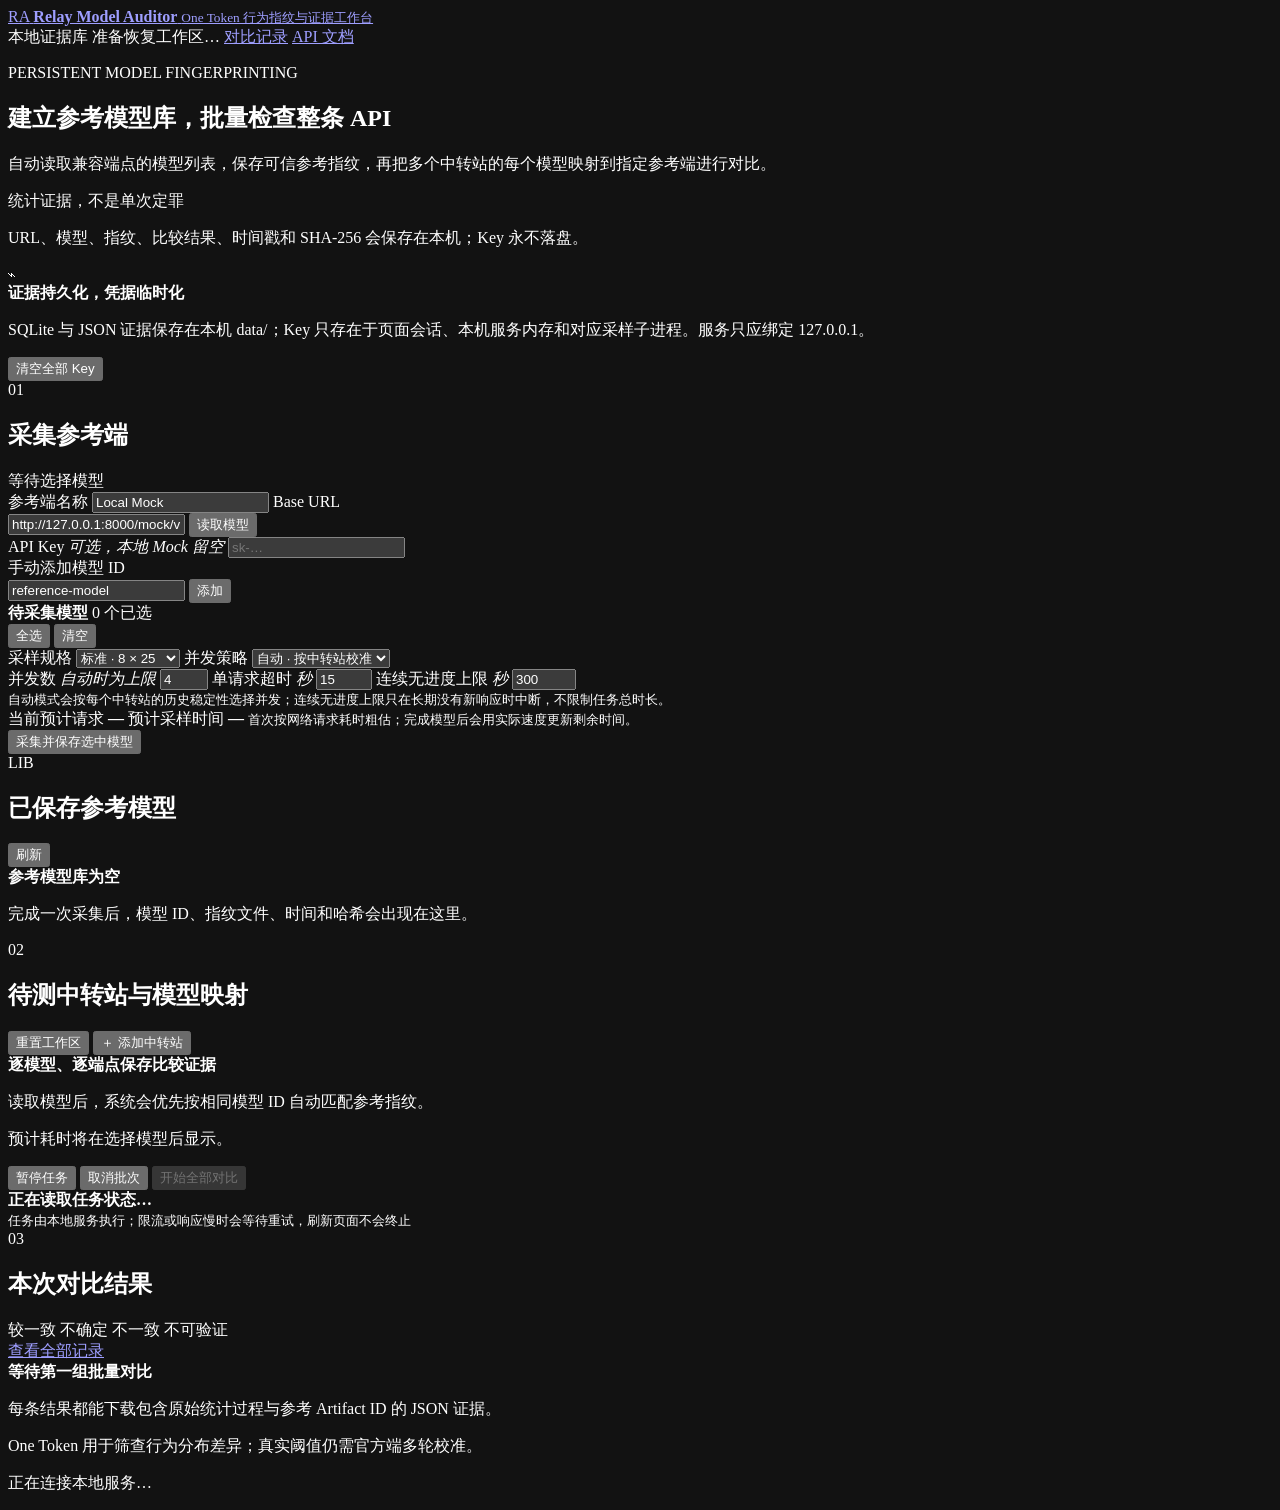
==== src/relay_auditor/web/index.html @ a0564fc6 "feat: add v0.2 audit workflows and safe One Token decisions" ====
<!doctype html>
<html lang="zh-CN">
  <head>
    <meta charset="utf-8">
    <meta name="viewport" content="width=device-width, initial-scale=1">
    <meta name="color-scheme" content="dark">
    <title>Relay Model Auditor</title>
    <link rel="icon" href="/assets/favicon.svg" type="image/svg+xml">
    <link rel="stylesheet" href="/assets/styles.css">
    <script src="/assets/status.js" defer></script>
    <script src="/assets/app.js" defer></script>
  </head>
  <body>
    <div class="page-shell">
      <header class="topbar">
        <a class="brand" href="/" aria-label="Relay Model Auditor 首页">
          <span class="brand-mark" aria-hidden="true">RA</span>
          <span>
            <strong>Relay Model Auditor</strong>
            <small>One Token 行为指纹与证据工作台</small>
          </span>
        </a>
        <div class="topbar-actions">
          <span class="status-pill"><i></i> 本地证据库</span>
          <span id="workspace-status" class="draft-status">准备恢复工作区…</span>
          <a class="text-link" href="/history">对比记录</a>
          <a class="text-link" href="/docs" target="_blank" rel="noreferrer">API 文档</a>
        </div>
      </header>

      <main>
        <section class="hero">
          <div>
            <p class="eyebrow">PERSISTENT MODEL FINGERPRINTING</p>
            <h1>建立参考模型库，批量检查整条 API</h1>
            <p class="hero-copy">
              自动读取兼容端点的模型列表，保存可信参考指纹，再把多个中转站的每个模型映射到指定参考端进行对比。
            </p>
          </div>
          <div class="hero-note">
            <span>统计证据，不是单次定罪</span>
            <p>URL、模型、指纹、比较结果、时间戳和 SHA-256 会保存在本机；Key 永不落盘。</p>
          </div>
        </section>

        <section class="security-banner" aria-label="密钥和证据说明">
          <div class="security-icon" aria-hidden="true">⌁</div>
          <div>
            <strong>证据持久化，凭据临时化</strong>
            <p>SQLite 与 JSON 证据保存在本机 data/；Key 只存在于页面会话、本机服务内存和对应采样子进程。服务只应绑定 127.0.0.1。</p>
          </div>
          <button id="clear-keys" class="button button-ghost" type="button">清空全部 Key</button>
        </section>

        <div class="workspace-grid reference-grid">
          <section class="panel setup-panel">
            <div class="panel-heading">
              <div>
                <span class="step-number">01</span>
                <h2>采集参考端</h2>
              </div>
              <span id="reference-badge" class="badge badge-muted">等待选择模型</span>
            </div>

            <form id="reference-form" autocomplete="off">
              <label>
                <span>参考端名称</span>
                <input id="reference-name" required value="Local Mock" placeholder="例如 OpenAI 官方" maxlength="60">
              </label>
              <label>
                <span>Base URL</span>
                <div class="input-action">
                  <input id="reference-url" type="url" required value="http://127.0.0.1:8000/mock/v1"
                    placeholder="https://api.openai.com/v1" spellcheck="false">
                  <button id="fetch-reference-models" class="button button-secondary" type="button">读取模型</button>
                </div>
              </label>
              <label>
                <span>API Key <em>可选，本地 Mock 留空</em></span>
                <input id="reference-key" class="api-key" type="password" autocomplete="new-password"
                  placeholder="sk-…" spellcheck="false">
              </label>

              <div class="manual-model">
                <label>
                  <span>手动添加模型 ID</span>
                  <div class="input-action">
                    <input id="reference-manual-model" value="reference-model" placeholder="model-id" spellcheck="false">
                    <button id="add-reference-model" class="button button-secondary" type="button">添加</button>
                  </div>
                </label>
              </div>

              <div id="reference-model-picker" class="model-picker">
                <div class="model-picker-heading">
                  <div>
                    <strong>待采集模型</strong>
                    <span id="reference-model-count">0 个已选</span>
                  </div>
                  <div class="compact-actions">
                    <button id="select-all-reference-models" type="button">全选</button>
                    <button id="clear-reference-models" type="button">清空</button>
                  </div>
                </div>
                <div id="reference-model-list" class="model-list"></div>
              </div>

              <div class="settings-block">
                <div class="field-row strategy-row">
                  <label>
                    <span>采样规格</span>
                    <select id="preset">
                      <option value="quick">快速 · 4 × 15</option>
                      <option value="standard" selected>标准 · 8 × 25</option>
                      <option value="strict">严格 · 16 × 25</option>
                    </select>
                  </label>
                  <label>
                    <span>并发策略</span>
                    <select id="concurrency-mode">
                      <option value="auto" selected>自动 · 按中转站校准</option>
                      <option value="fixed">固定</option>
                    </select>
                  </label>
                </div>
                <div class="field-row timeout-row">
                  <label>
                    <span>并发数 <em>自动时为上限</em></span>
                    <input id="concurrency" type="number" min="1" max="20" value="4">
                  </label>
                  <label>
                    <span>单请求超时 <em>秒</em></span>
                    <input id="request-timeout" type="number" min="3" max="120" value="15">
                  </label>
                  <label>
                    <span>连续无进度上限 <em>秒</em></span>
                    <input id="model-timeout" type="number" min="30" max="1800" value="300">
                  </label>
                </div>
                <small id="concurrency-note" class="setting-note">自动模式会按每个中转站的历史稳定性选择并发；连续无进度上限只在长期没有新响应时中断，不限制任务总时长。</small>
                <div class="cost-preview">
                  <span>当前预计请求</span>
                  <strong id="request-estimate">—</strong>
                  <span>预计采样时间</span>
                  <strong id="time-estimate">—</strong>
                  <small id="time-estimate-note">首次按网络请求耗时粗估；完成模型后会用实际速度更新剩余时间。</small>
                </div>
              </div>

              <button id="collect-reference" class="button button-primary button-full" type="submit">
                采集并保存选中模型
              </button>
            </form>
            <div id="reference-progress" class="reference-summary hidden" aria-live="polite"></div>
          </section>

          <section class="panel library-panel">
            <div class="panel-heading">
              <div>
                <span class="step-number">LIB</span>
                <h2>已保存参考模型</h2>
              </div>
              <button id="refresh-references" class="button button-ghost" type="button">刷新</button>
            </div>
            <div id="reference-library-empty" class="compact-empty">
              <strong>参考模型库为空</strong>
              <p>完成一次采集后，模型 ID、指纹文件、时间和哈希会出现在这里。</p>
            </div>
            <div id="reference-library" class="reference-library"></div>
          </section>
        </div>

        <section class="panel targets-panel full-panel">
          <div class="panel-heading">
            <div>
              <span class="step-number">02</span>
              <h2>待测中转站与模型映射</h2>
            </div>
            <div class="panel-heading-actions">
              <button id="reset-workspace" class="button button-ghost" type="button">重置工作区</button>
              <button id="add-target" class="button button-secondary" type="button">＋ 添加中转站</button>
            </div>
          </div>
          <div id="target-list" class="target-list"></div>
          <div class="run-bar">
            <div>
              <strong>逐模型、逐端点保存比较证据</strong>
              <p id="mapping-summary">读取模型后，系统会优先按相同模型 ID 自动匹配参考指纹。</p>
              <p id="mapping-time-estimate">预计耗时将在选择模型后显示。</p>
            </div>
            <div class="run-actions">
              <button id="pause-batch" class="button button-secondary hidden" type="button" data-allow-busy="true">暂停任务</button>
              <button id="cancel-batch" class="button button-danger hidden" type="button" data-allow-busy="true">取消批次</button>
              <button id="run-all" class="button button-primary" type="button" disabled>开始全部对比</button>
            </div>
          </div>
          <section id="active-batch-panel" class="active-batch-panel hidden" aria-live="polite">
            <div class="active-batch-heading">
              <div>
                <span class="live-dot" aria-hidden="true"></span>
                <div class="active-batch-title">
                  <strong id="active-batch-status">正在读取任务状态…</strong>
                  <span id="active-batch-counts" class="batch-state-summary"></span>
                </div>
              </div>
              <small>任务由本地服务执行；限流或响应慢时会等待重试，刷新页面不会终止</small>
            </div>
            <div id="active-batch-list" class="active-batch-list"></div>
          </section>
        </section>

        <section class="panel results-panel">
          <div class="panel-heading">
            <div>
              <span class="step-number">03</span>
              <h2 id="results-title">本次对比结果</h2>
            </div>
            <div class="results-heading-actions">
              <div class="legend" aria-label="结果图例">
                <span><i class="dot match"></i>较一致</span>
                <span><i class="dot uncertain"></i>不确定</span>
                <span><i class="dot mismatch"></i>不一致</span>
                <span><i class="dot unverifiable"></i>不可验证</span>
              </div>
              <a class="button button-ghost history-link" href="/history">查看全部记录</a>
            </div>
          </div>
          <div id="empty-results" class="empty-state">
            <div class="empty-orbit" aria-hidden="true"><i></i></div>
            <strong>等待第一组批量对比</strong>
            <p>每条结果都能下载包含原始统计过程与参考 Artifact ID 的 JSON 证据。</p>
          </div>
          <div id="results" class="results-grid"></div>
        </section>
      </main>

      <footer>
        <p>One Token 用于筛查行为分布差异；真实阈值仍需官方端多轮校准。</p>
        <p id="app-health">正在连接本地服务…</p>
      </footer>
    </div>

    <template id="target-template">
      <article class="target-card station-card">
        <div class="target-card-header">
          <label class="target-name-label">
            <span class="sr-only">中转站名称</span>
            <input class="target-name" value="中转站" maxlength="80" aria-label="中转站名称">
          </label>
          <div class="target-actions">
            <span class="target-state badge badge-muted">尚未读取模型</span>
            <button class="icon-button remove-target" type="button" title="移除中转站" aria-label="移除中转站">×</button>
          </div>
        </div>
        <div class="station-fields">
          <label>
            <span>Base URL</span>
            <input class="target-url" type="url" required placeholder="https://relay.example.com/v1" spellcheck="false">
          </label>
          <label>
            <span>API Key <em>可选</em></span>
            <input class="target-key api-key" type="password" autocomplete="new-password" placeholder="sk-…" spellcheck="false">
          </label>
          <button class="button button-secondary fetch-target-models" type="button">读取全部模型</button>
        </div>
        <div class="manual-model compact-manual">
          <input class="target-manual-model" placeholder="手动输入 model-id" spellcheck="false">
          <button class="button button-ghost add-target-model" type="button">添加模型</button>
        </div>
        <div class="mapping-block hidden">
          <div class="mapping-heading">
            <span>待测模型</span>
            <span>选择参考指纹</span>
            <span>优先级</span>
            <span>状态</span>
          </div>
          <div class="mapping-list"></div>
        </div>
        <p class="target-message" aria-live="polite"></p>
      </article>
    </template>

    <template id="mapping-template">
      <div class="mapping-row">
        <label class="model-toggle">
          <input class="mapping-enabled" type="checkbox">
          <span class="mapping-model"></span>
        </label>
        <select class="mapping-reference" aria-label="参考指纹"></select>
        <select class="mapping-priority" aria-label="任务优先级">
          <option value="80">高</option>
          <option value="50" selected>普通</option>
          <option value="20">低</option>
        </select>
        <span class="mapping-state badge badge-muted">未映射</span>
      </div>
    </template>
  </body>
</html>
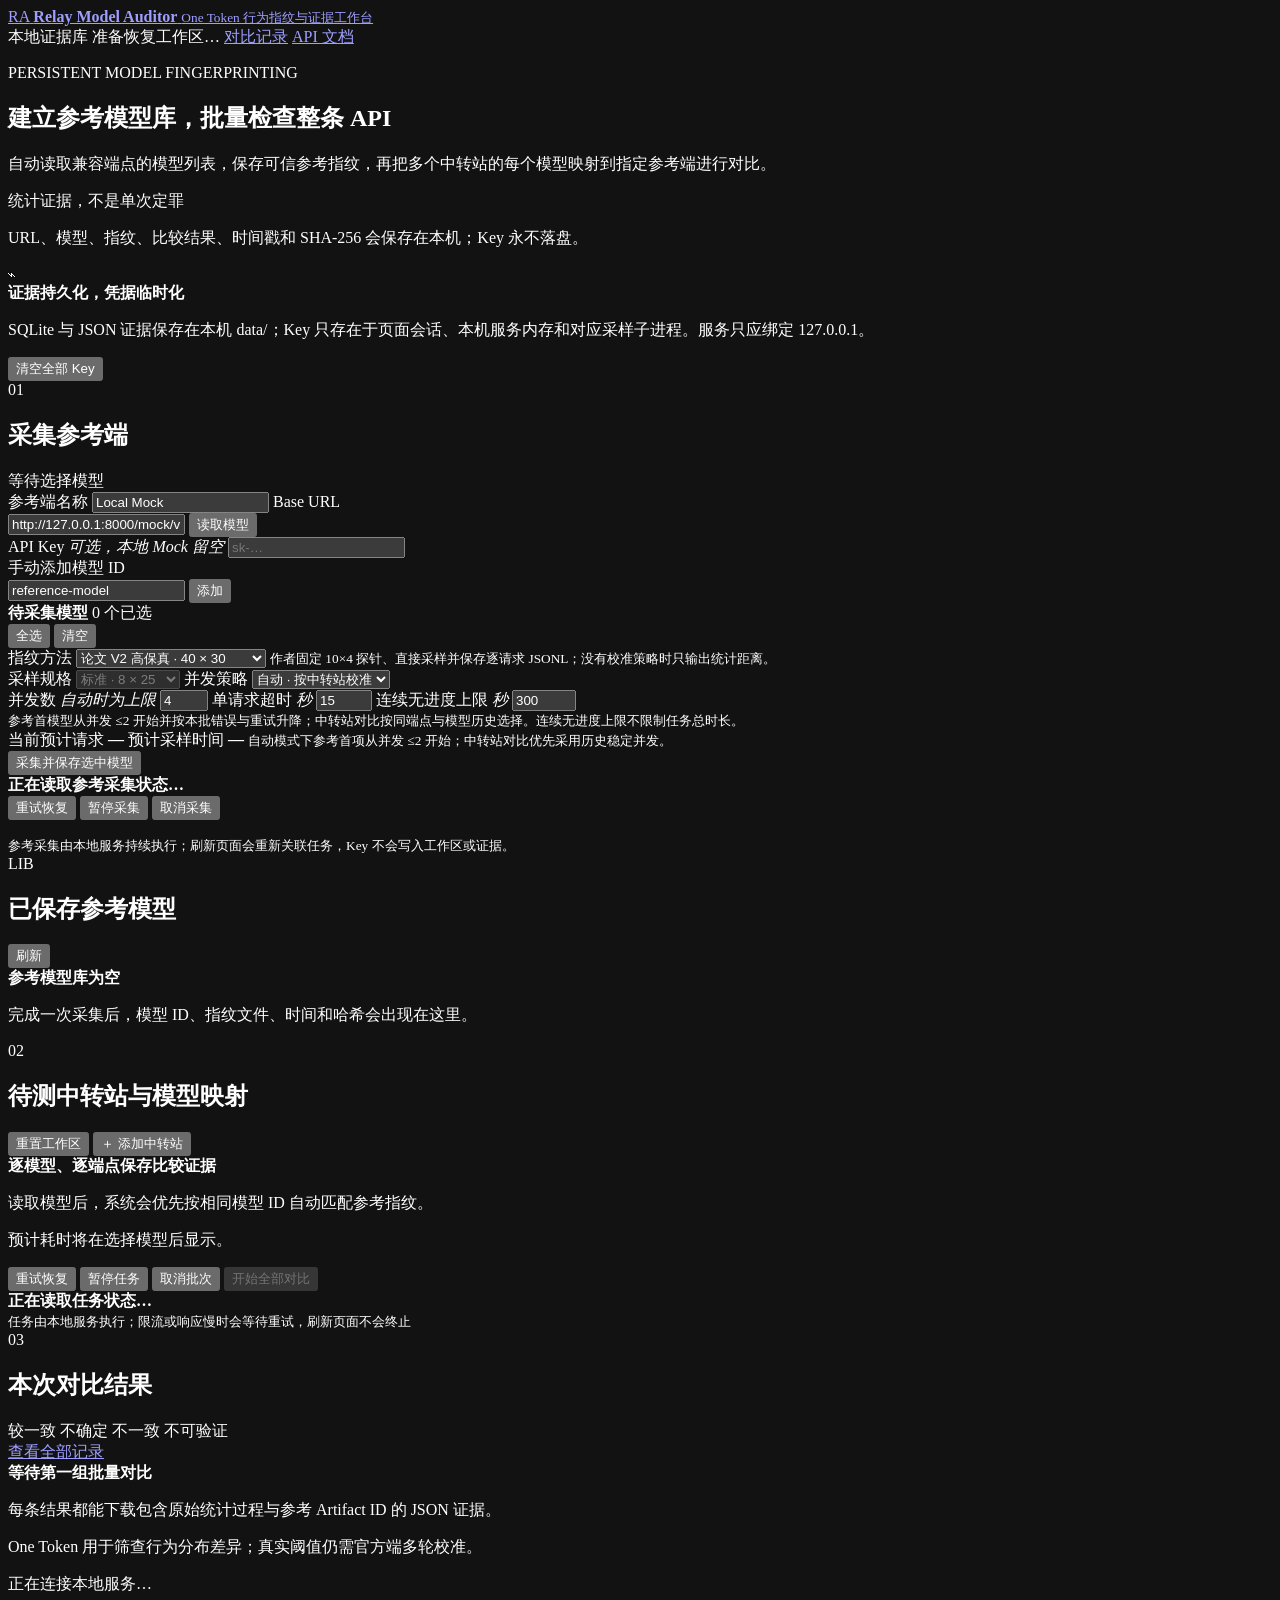
==== commit 266107b8: "On codex/v2-web-integration: codex-v2-integration-readonly-snapshot" ====
--- a/src/relay_auditor/web/index.html
+++ b/src/relay_auditor/web/index.html
@@ -8,6 +8,7 @@
     <link rel="icon" href="/assets/favicon.svg" type="image/svg+xml">
     <link rel="stylesheet" href="/assets/styles.css">
     <script src="/assets/status.js" defer></script>
+    <script src="/assets/profiles.js" defer></script>
     <script src="/assets/app.js" defer></script>
   </head>
   <body>
@@ -106,10 +107,18 @@
               </div>
 
               <div class="settings-block">
+                <label class="profile-selector">
+                  <span>指纹方法</span>
+                  <select id="method-profile">
+                    <option value="bruckner-2026-canonical40/v1" selected>论文 V2 高保真 · 40 × 30</option>
+                    <option value="legacy-one-token/v1">旧版探索模式 · 使用下方规格</option>
+                  </select>
+                  <small id="method-profile-note" class="setting-note">作者固定 10×4 探针、直接采样并保存逐请求 JSONL；没有校准策略时只输出统计距离。</small>
+                </label>
                 <div class="field-row strategy-row">
                   <label>
                     <span>采样规格</span>
-                    <select id="preset">
+                    <select id="preset" disabled>
                       <option value="quick">快速 · 4 × 15</option>
                       <option value="standard" selected>标准 · 8 × 25</option>
                       <option value="strict">严格 · 16 × 25</option>
@@ -137,13 +146,13 @@
                     <input id="model-timeout" type="number" min="30" max="1800" value="300">
                   </label>
                 </div>
-                <small id="concurrency-note" class="setting-note">自动模式会按每个中转站的历史稳定性选择并发；连续无进度上限只在长期没有新响应时中断，不限制任务总时长。</small>
+                <small id="concurrency-note" class="setting-note">参考首模型从并发 ≤2 开始并按本批错误与重试升降；中转站对比按同端点与模型历史选择。连续无进度上限不限制任务总时长。</small>
                 <div class="cost-preview">
                   <span>当前预计请求</span>
                   <strong id="request-estimate">—</strong>
                   <span>预计采样时间</span>
                   <strong id="time-estimate">—</strong>
-                  <small id="time-estimate-note">首次按网络请求耗时粗估；完成模型后会用实际速度更新剩余时间。</small>
+                  <small id="time-estimate-note">自动模式下参考首项从并发 ≤2 开始；中转站对比优先采用历史稳定并发。</small>
                 </div>
               </div>
 
@@ -152,6 +161,25 @@
               </button>
             </form>
             <div id="reference-progress" class="reference-summary hidden" aria-live="polite"></div>
+            <section id="active-reference-panel" class="reference-collection-panel hidden" aria-live="polite">
+              <div class="reference-collection-heading">
+                <div>
+                  <span class="live-dot" aria-hidden="true"></span>
+                  <div>
+                    <strong id="active-reference-status">正在读取参考采集状态…</strong>
+                    <span id="active-reference-counts" class="batch-state-summary"></span>
+                  </div>
+                </div>
+                <div class="reference-collection-actions">
+                  <button id="retry-reference-recovery" class="button button-ghost hidden" type="button" data-allow-busy="true">重试恢复</button>
+                  <button id="pause-reference" class="button button-secondary" type="button" data-allow-busy="true">暂停采集</button>
+                  <button id="cancel-reference" class="button button-danger" type="button" data-allow-busy="true">取消采集</button>
+                </div>
+              </div>
+              <p id="active-reference-current" class="reference-collection-current"></p>
+              <div id="active-reference-list" class="reference-collection-list"></div>
+              <small class="reference-collection-note">参考采集由本地服务持续执行；刷新页面会重新关联任务，Key 不会写入工作区或证据。</small>
+            </section>
           </section>
 
           <section class="panel library-panel">
@@ -189,6 +217,7 @@
               <p id="mapping-time-estimate">预计耗时将在选择模型后显示。</p>
             </div>
             <div class="run-actions">
+              <button id="retry-comparison-recovery" class="button button-ghost hidden" type="button" data-allow-busy="true">重试恢复</button>
               <button id="pause-batch" class="button button-secondary hidden" type="button" data-allow-busy="true">暂停任务</button>
               <button id="cancel-batch" class="button button-danger hidden" type="button" data-allow-busy="true">取消批次</button>
               <button id="run-all" class="button button-primary" type="button" disabled>开始全部对比</button>
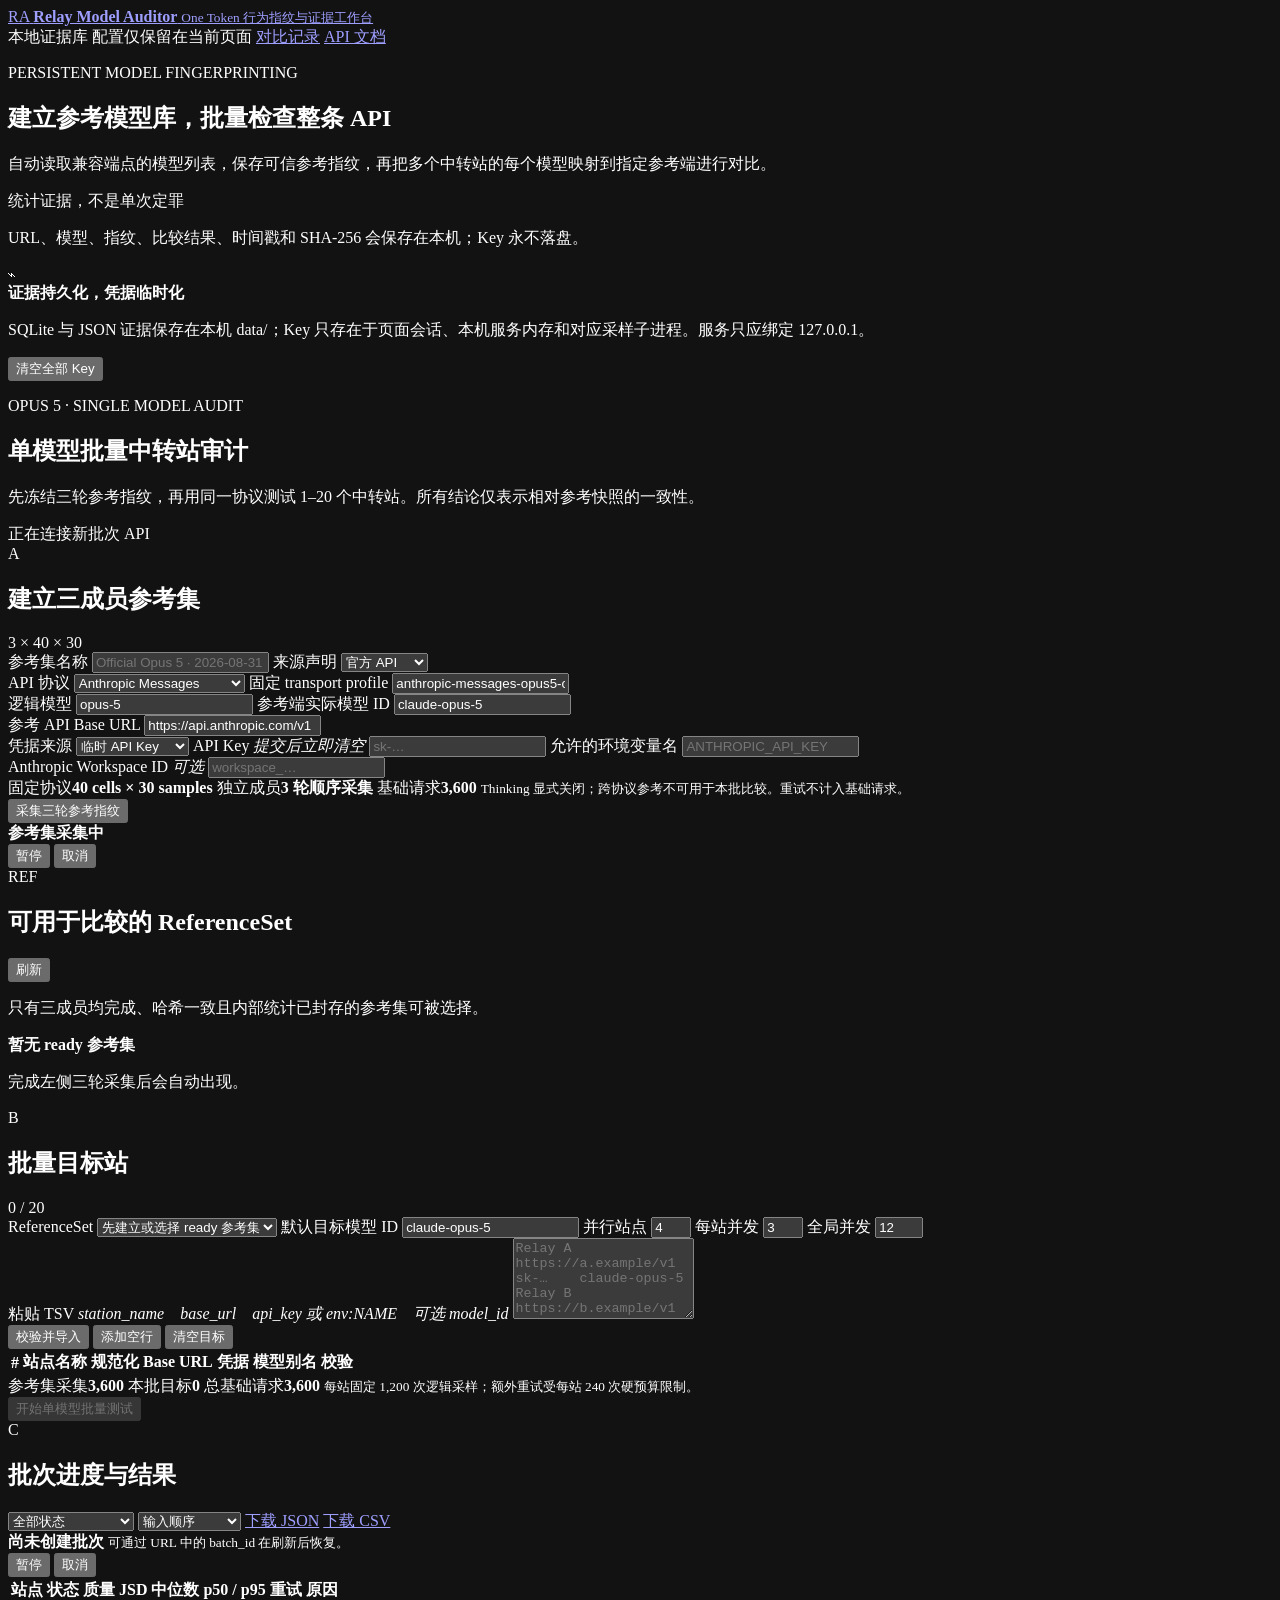
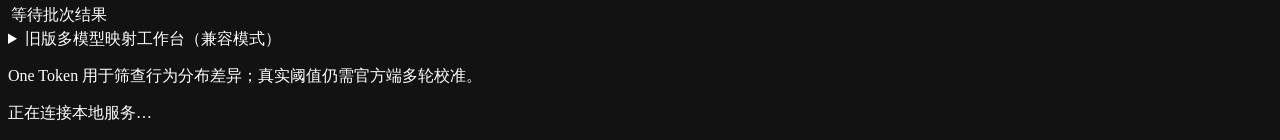
==== commit d18c061c: "feat: add opus 5 batch relay auditor" ====
--- a/src/relay_auditor/web/index.html
+++ b/src/relay_auditor/web/index.html
@@ -23,7 +23,7 @@
         </a>
         <div class="topbar-actions">
           <span class="status-pill"><i></i> 本地证据库</span>
-          <span id="workspace-status" class="draft-status">准备恢复工作区…</span>
+          <span id="workspace-status" class="draft-status">配置仅保留在当前页面</span>
           <a class="text-link" href="/history">对比记录</a>
           <a class="text-link" href="/docs" target="_blank" rel="noreferrer">API 文档</a>
         </div>
@@ -52,6 +52,256 @@
           </div>
           <button id="clear-keys" class="button button-ghost" type="button">清空全部 Key</button>
         </section>
+
+        <section id="one-model-workbench" class="one-model-workbench" aria-labelledby="one-model-title">
+          <div class="workbench-heading">
+            <div>
+              <p class="eyebrow">OPUS 5 · SINGLE MODEL AUDIT</p>
+              <h2 id="one-model-title">单模型批量中转站审计</h2>
+              <p>先冻结三轮参考指纹，再用同一协议测试 1–20 个中转站。所有结论仅表示相对参考快照的一致性。</p>
+            </div>
+            <span id="one-model-api-status" class="badge badge-muted">正在连接新批次 API</span>
+          </div>
+
+          <div class="one-model-grid">
+            <section class="panel one-model-reference-panel">
+              <div class="panel-heading">
+                <div>
+                  <span class="step-number">A</span>
+                  <h2>建立三成员参考集</h2>
+                </div>
+                <span class="badge badge-running">3 × 40 × 30</span>
+              </div>
+              <form id="reference-set-form" autocomplete="off">
+                <div class="field-row one-model-pair">
+                  <label>
+                    <span>参考集名称</span>
+                    <input id="reference-set-name" required maxlength="60" placeholder="Official Opus 5 · 2026-08-31">
+                  </label>
+                  <label>
+                    <span>来源声明</span>
+                    <select id="reference-source-type">
+                      <option value="official_api">官方 API</option>
+                      <option value="trusted_relay">可信中转站</option>
+                    </select>
+                  </label>
+                </div>
+                <div class="field-row one-model-pair">
+                  <label>
+                    <span>API 协议</span>
+                    <select id="reference-protocol">
+                      <option value="anthropic_messages" selected>Anthropic Messages</option>
+                      <option value="openai_chat">OpenAI Chat Compatible</option>
+                    </select>
+                  </label>
+                  <label>
+                    <span>固定 transport profile</span>
+                    <input id="reference-transport-profile" readonly value="anthropic-messages-opus5-onetoken-v1">
+                  </label>
+                </div>
+                <div class="field-row one-model-pair">
+                  <label>
+                    <span>逻辑模型</span>
+                    <input id="reference-logical-model" required value="opus-5" maxlength="255">
+                  </label>
+                  <label>
+                    <span>参考端实际模型 ID</span>
+                    <input id="reference-actual-model" required value="claude-opus-5" maxlength="255" spellcheck="false">
+                  </label>
+                </div>
+                <label>
+                  <span>参考 API Base URL</span>
+                  <input id="reference-set-url" type="url" required value="https://api.anthropic.com/v1"
+                    placeholder="https://api.anthropic.com/v1" spellcheck="false">
+                </label>
+                <div class="field-row reference-credential-row">
+                  <label>
+                    <span>凭据来源</span>
+                    <select id="reference-credential-mode">
+                      <option value="ephemeral" selected>临时 API Key</option>
+                      <option value="env_ref">服务端环境变量</option>
+                    </select>
+                  </label>
+                  <label id="reference-ephemeral-wrap">
+                    <span>API Key <em>提交后立即清空</em></span>
+                    <input id="reference-set-key" class="api-key" type="password" autocomplete="new-password"
+                      placeholder="sk-…" spellcheck="false">
+                  </label>
+                  <label id="reference-env-wrap" class="hidden">
+                    <span>允许的环境变量名</span>
+                    <input id="reference-set-env" placeholder="ANTHROPIC_API_KEY" pattern="[A-Z_][A-Z0-9_]*" spellcheck="false">
+                  </label>
+                </div>
+                <label id="anthropic-workspace-wrap">
+                  <span>Anthropic Workspace ID <em>可选</em></span>
+                  <input id="anthropic-workspace-id" maxlength="255" placeholder="workspace_…" spellcheck="false">
+                </label>
+                <div class="frozen-contract">
+                  <span>固定协议</span><strong>40 cells × 30 samples</strong>
+                  <span>独立成员</span><strong>3 轮顺序采集</strong>
+                  <span>基础请求</span><strong id="reference-set-estimate">3,600</strong>
+                  <small>Thinking 显式关闭；跨协议参考不可用于本批比较。重试不计入基础请求。</small>
+                </div>
+                <button id="create-reference-set" class="button button-primary button-full" type="submit">
+                  采集三轮参考指纹
+                </button>
+              </form>
+              <div id="reference-set-form-message" class="inline-message" aria-live="polite"></div>
+              <section id="reference-set-progress" class="reference-set-progress hidden" aria-live="polite">
+                <div class="reference-set-progress-heading">
+                  <div>
+                    <strong id="reference-set-progress-title">参考集采集中</strong>
+                    <small id="reference-set-progress-meta"></small>
+                  </div>
+                  <div class="compact-actions reference-set-controls">
+                    <button id="reference-set-pause" type="button" data-allow-busy="true">暂停</button>
+                    <button id="reference-set-cancel" type="button" data-allow-busy="true">取消</button>
+                  </div>
+                </div>
+                <div id="reference-set-members" class="reference-set-members"></div>
+                <div id="reference-set-distances" class="reference-set-distances"></div>
+              </section>
+            </section>
+
+            <section class="panel ready-reference-panel">
+              <div class="panel-heading">
+                <div>
+                  <span class="step-number">REF</span>
+                  <h2>可用于比较的 ReferenceSet</h2>
+                </div>
+                <button id="refresh-reference-sets" class="button button-ghost" type="button">刷新</button>
+              </div>
+              <p class="panel-intro">只有三成员均完成、哈希一致且内部统计已封存的参考集可被选择。</p>
+              <div id="ready-reference-sets" class="ready-reference-sets">
+                <div class="compact-empty"><strong>暂无 ready 参考集</strong><p>完成左侧三轮采集后会自动出现。</p></div>
+              </div>
+            </section>
+          </div>
+
+          <section class="panel one-model-target-panel">
+            <div class="panel-heading">
+              <div>
+                <span class="step-number">B</span>
+                <h2>批量目标站</h2>
+              </div>
+              <span id="one-model-target-count" class="badge badge-muted">0 / 20</span>
+            </div>
+            <div class="one-model-batch-settings">
+              <label>
+                <span>ReferenceSet</span>
+                <select id="one-model-reference-select" required>
+                  <option value="">先建立或选择 ready 参考集</option>
+                </select>
+              </label>
+              <label>
+                <span>默认目标模型 ID</span>
+                <input id="one-model-default-model" value="claude-opus-5" maxlength="255" spellcheck="false">
+              </label>
+              <label>
+                <span>并行站点</span>
+                <input id="one-model-max-stations" type="number" min="1" max="8" value="4">
+              </label>
+              <label>
+                <span>每站并发</span>
+                <input id="one-model-per-station" type="number" min="1" max="4" value="3">
+              </label>
+              <label>
+                <span>全局并发</span>
+                <input id="one-model-global-concurrency" type="number" min="1" max="16" value="12">
+              </label>
+            </div>
+            <div class="tsv-import">
+              <label>
+                <span>粘贴 TSV <em>station_name　base_url　api_key 或 env:NAME　可选 model_id</em></span>
+                <textarea id="one-model-tsv" rows="5" autocomplete="off" spellcheck="false"
+                  placeholder="Relay A&#9;https://a.example/v1&#9;sk-…&#9;claude-opus-5&#10;Relay B&#9;https://b.example/v1&#9;env:RELAY_B_KEY&#9;opus-5-alias"></textarea>
+              </label>
+              <div class="tsv-actions">
+                <button id="import-one-model-tsv" class="button button-secondary" type="button">校验并导入</button>
+                <button id="add-one-model-target" class="button button-ghost" type="button">添加空行</button>
+                <button id="clear-one-model-targets" class="button button-ghost" type="button">清空目标</button>
+              </div>
+              <div id="one-model-import-message" class="inline-message" aria-live="polite"></div>
+            </div>
+            <div class="one-model-target-table-wrap">
+              <table class="one-model-target-table">
+                <thead>
+                  <tr>
+                    <th>#</th><th>站点名称</th><th>规范化 Base URL</th><th>凭据</th><th>模型别名</th><th>校验</th><th></th>
+                  </tr>
+                </thead>
+                <tbody id="one-model-target-rows"></tbody>
+              </table>
+            </div>
+            <div class="one-model-run-bar">
+              <div class="request-budget">
+                <span>参考集采集</span><strong>3,600</strong>
+                <span>本批目标</span><strong id="one-model-target-estimate">0</strong>
+                <span>总基础请求</span><strong id="one-model-total-estimate">3,600</strong>
+                <small>每站固定 1,200 次逻辑采样；额外重试受每站 240 次硬预算限制。</small>
+              </div>
+              <button id="run-one-model-batch" class="button button-primary" type="button" disabled>
+                开始单模型批量测试
+              </button>
+            </div>
+          </section>
+
+          <section id="one-model-results-panel" class="panel one-model-results-panel">
+            <div class="panel-heading">
+              <div>
+                <span class="step-number">C</span>
+                <h2>批次进度与结果</h2>
+              </div>
+              <div class="one-model-result-actions">
+                <select id="one-model-result-filter" aria-label="筛选结果">
+                  <option value="">全部状态</option>
+                  <option value="exploratory_reference_like">相对参考相似</option>
+                  <option value="exploratory_reference_deviation">偏离参考</option>
+                  <option value="inconclusive">区间重叠</option>
+                  <option value="insufficient_quality">质量不足</option>
+                  <option value="unsupported_protocol">协议不兼容</option>
+                  <option value="request_failed">请求失败</option>
+                  <option value="active">执行中 / 排队</option>
+                  <option value="has_error">含错误样本或失败</option>
+                </select>
+                <select id="one-model-result-sort" aria-label="结果排序">
+                  <option value="input">输入顺序</option>
+                  <option value="jsd_asc">JSD 从小到大</option>
+                  <option value="quality_desc">质量从高到低</option>
+                  <option value="errors_desc">错误从多到少</option>
+                  <option value="latency_asc">p95 从快到慢</option>
+                  <option value="status">按状态</option>
+                </select>
+                <a id="one-model-json-download" class="button button-ghost hidden" href="#" download>下载 JSON</a>
+                <a id="one-model-csv-download" class="button button-ghost hidden" href="#" download>下载 CSV</a>
+              </div>
+            </div>
+            <div class="one-model-batch-progress">
+              <div>
+                <strong id="one-model-batch-status">尚未创建批次</strong>
+                <small id="one-model-batch-meta">可通过 URL 中的 batch_id 在刷新后恢复。</small>
+              </div>
+              <div class="one-model-batch-controls">
+                <button id="one-model-pause" class="button button-secondary hidden" type="button" data-allow-busy="true">暂停</button>
+                <button id="one-model-cancel" class="button button-danger hidden" type="button" data-allow-busy="true">取消</button>
+              </div>
+            </div>
+            <div class="one-model-result-table-wrap">
+              <table class="one-model-result-table">
+                <thead>
+                  <tr><th>站点</th><th>状态</th><th>质量</th><th>JSD 中位数</th><th>p50 / p95</th><th>重试</th><th>原因</th></tr>
+                </thead>
+                <tbody id="one-model-result-rows">
+                  <tr><td colspan="7" class="table-empty">等待批次结果</td></tr>
+                </tbody>
+              </table>
+            </div>
+          </section>
+        </section>
+
+        <details class="legacy-workspace">
+          <summary>旧版多模型映射工作台（兼容模式）</summary>
+          <div class="legacy-workspace-body">
 
         <div class="workspace-grid reference-grid">
           <section class="panel setup-panel">
@@ -261,6 +511,8 @@
           </div>
           <div id="results" class="results-grid"></div>
         </section>
+          </div>
+        </details>
       </main>
 
       <footer>
